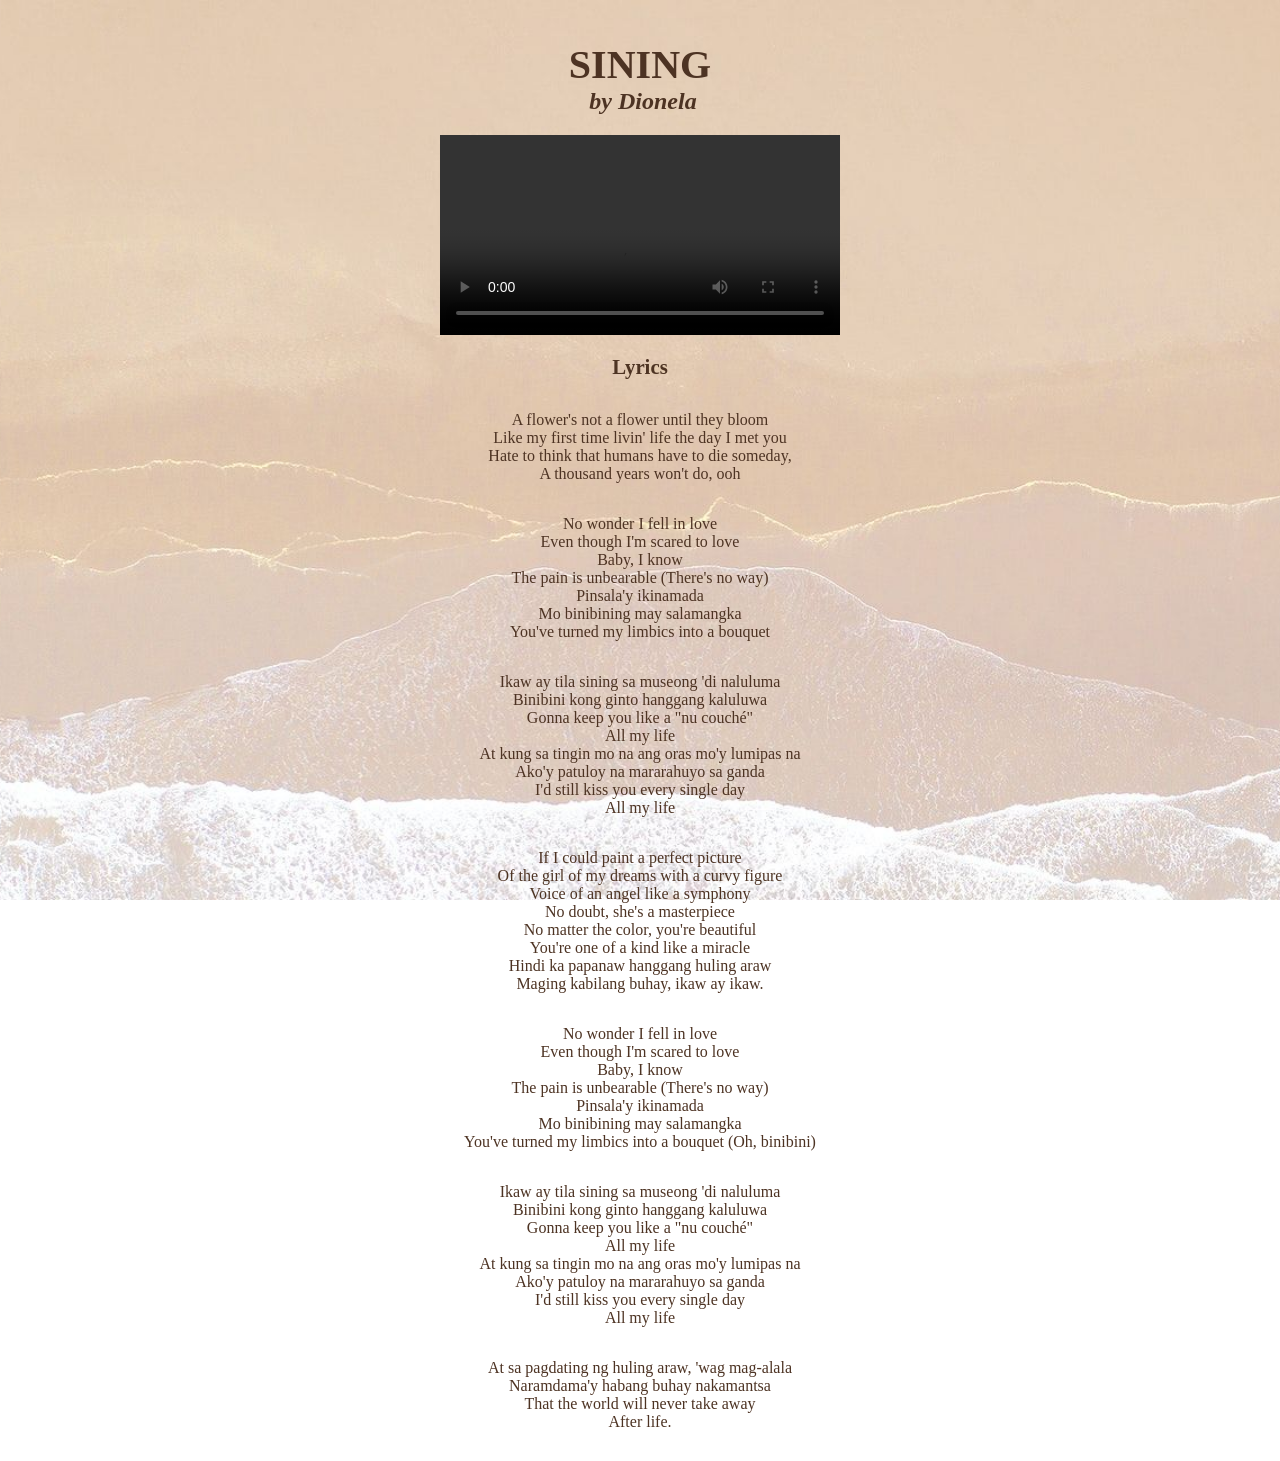
==== webpage/anel.html @ d94d86e1 "Update anel.html" ====
<!DOCTYPE html>
<html lang="en">
<head>
  <title>
    anelcodes
  </title>
<!-- https://htmlpreview.github.io/anel-mgln/DC101-WebDevelopment/blob/c8ae937bc94df86a2f3804c48514e13c9413d950/webpage/anel.htmlt/blob/c8ae937bc94df86a2f3804c48514e13c9413d950/webpage/anel.html -->
<body style="background-image: url(beige.jpg);background-repeat: no repeat; background-position: center;background-attachment: fixed;background-size: cover;">
</body>
    <div id="Song Title" style="color: rgb(77, 51, 35); margin: auto;padding: 0.5%; text-align: center; font-family:Baskerville, serif;">
    <h1 style=" font-size: 2.5rem; padding-bottom: 0; margin-bottom: 0;">
 <h1 style=" font-size: 2.5rem; padding-bottom: 0; margin-bottom: 0;">
    <b>SINING</b><br>
</h1>
<h2 style="font-size: 1.5rem; padding-top: 0; margin-top: 0;">
&nbsp;<i>by Dionela</i>
</h2>

    <video controls src="Dio. Sining.mp4" width="400"></video>

<h4 style="text-align: center; color:rgb(77, 51, 35); margin: auto; padding: auto; font-size: 1.3rem; margin-top: 1rem;">
        Lyrics 
    </h4>
<p style="margin: 1rem; padding: auto; padding-top: 1rem; -webkit-text-fill-color: rgb(77, 51, 35);text-align: center; font-family:Georgia, 'Times New Roman', Times, serif;">
  A flower's not a flower until they bloom <br/>
  Like my first time livin' life the day I met you <br/>
  Hate to think that humans have to die someday,<br/>
  A thousand years won't do, ooh<br/>
</p>
<p style="margin: 1rem; padding: auto; padding-top: 1rem; -webkit-text-fill-color: rgb(77, 51, 35);text-align: center; font-family:Georgia, 'Times New Roman', Times, serif;">
  No wonder I fell in love<br/>
  Even though I'm scared to love<br/>
  Baby, I know<br/>
  The pain is unbearable (There's no way)<br/>
  Pinsala'y ikinamada<br/>
  Mo binibining may salamangka<br/>
  You've turned my limbics into a bouquet<br/>
</p>
<p style="margin: 1rem; padding: auto; padding-top: 1rem; -webkit-text-fill-color: rgb(77, 51, 35);text-align: center; font-family:Georgia, 'Times New Roman', Times, serif;">
  Ikaw ay tila sining sa museong 'di naluluma<br/>
  Binibini kong ginto hanggang kaluluwa<br/>
  Gonna keep you like a "nu couché"<br/>
  All my life<br/>
  At kung sa tingin mo na ang oras mo'y lumipas na<br/>
  Ako'y patuloy na mararahuyo sa ganda<br/>
  I'd still kiss you every single day<br/>
  All my life<br/>
</p>
<p style="margin: 1rem; padding: auto; padding-top: 1rem; -webkit-text-fill-color: rgb(77, 51, 35);text-align: center; font-family:Georgia, 'Times New Roman', Times, serif;">
  If I could paint a perfect picture<br/>
  Of the girl of my dreams with a curvy figure<br/>
  Voice of an angel like a symphony<br/>
  No doubt, she's a masterpiece<br/>
  No matter the color, you're beautiful<br/>
  You're one of a kind like a miracle<br/>
  Hindi ka papanaw hanggang huling araw<br/>
  Maging kabilang buhay, ikaw ay ikaw.<br/>
</p>
 <p style="margin: 1rem; padding: auto; padding-top: 1rem; -webkit-text-fill-color: rgb(77, 51, 35);text-align: center; font-family:Georgia, 'Times New Roman', Times, serif;">
 No wonder I fell in love<br/>
 Even though I'm scared to love<br/>
 Baby, I know<br/>
 The pain is unbearable (There's no way)<br/>
 Pinsala'y ikinamada<br/>
 Mo binibining may salamangka<br/>
 You've turned my limbics into a bouquet (Oh, binibini)<br/>
</p>
<p style="margin: 1rem; padding: auto; padding-top: 1rem; -webkit-text-fill-color: rgb(77, 51, 35);text-align: center; font-family:Georgia, 'Times New Roman', Times, serif;">
 Ikaw ay tila sining sa museong 'di naluluma<br/>
 Binibini kong ginto hanggang kaluluwa<br/>
 Gonna keep you like a "nu couché"<br/>
 All my life<br/>
 At kung sa tingin mo na ang oras mo'y lumipas na<br/>
 Ako'y patuloy na mararahuyo sa ganda<br/>
 I'd still kiss you every single day<br/>
 All my life<br/>
</p>
<p style="margin: 1rem; padding: auto; padding-top: 1rem; -webkit-text-fill-color: rgb(77, 51, 35);text-align: center; font-family:Georgia, 'Times New Roman', Times, serif;">
 At sa pagdating ng huling araw, 'wag mag-alala<br/>
 Naramdama'y habang buhay nakamantsa<br/>
 That the world will never take away<br/>
 After life.<br/>
</p>
 
</div>
</body>
</html>
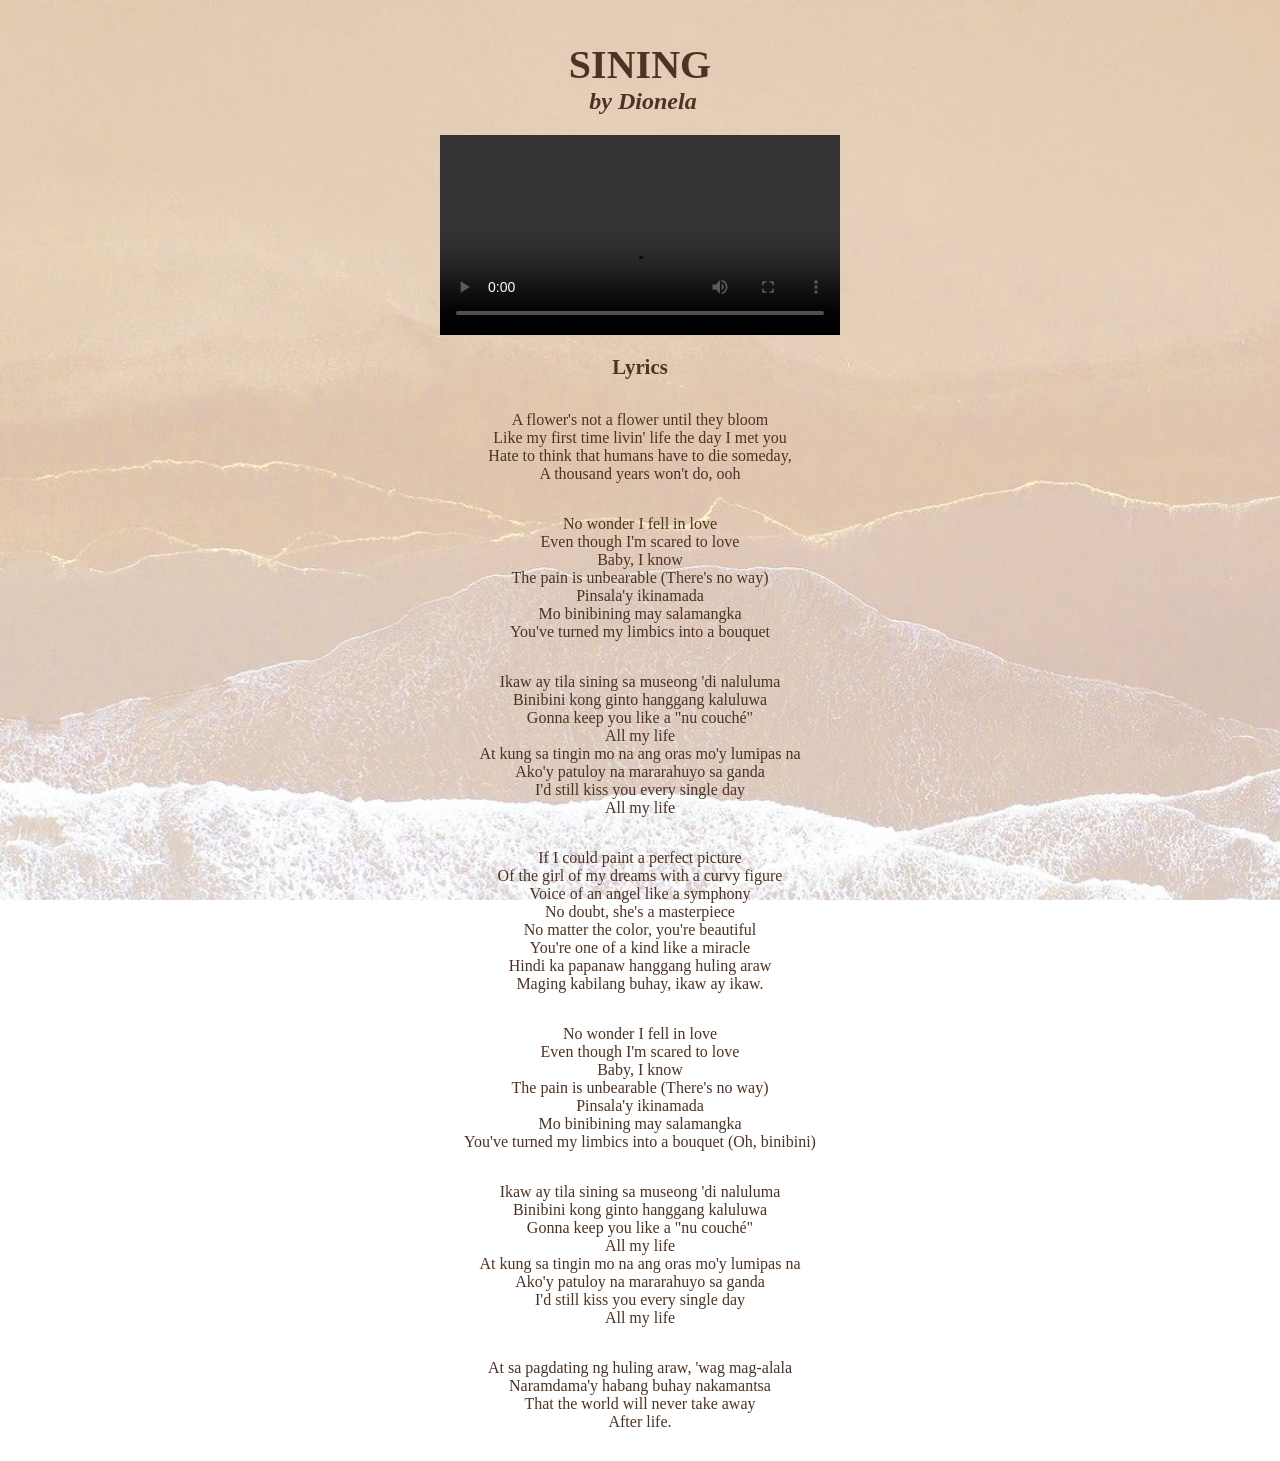
==== commit c9ce320c: "Update anel.html" ====
--- a/webpage/anel.html
+++ b/webpage/anel.html
@@ -4,7 +4,6 @@
   <title>
     anelcodes
   </title>
-<!-- https://htmlpreview.github.io/anel-mgln/DC101-WebDevelopment/blob/c8ae937bc94df86a2f3804c48514e13c9413d950/webpage/anel.htmlt/blob/c8ae937bc94df86a2f3804c48514e13c9413d950/webpage/anel.html -->
 <body style="background-image: url(beige.jpg);background-repeat: no repeat; background-position: center;background-attachment: fixed;background-size: cover;">
 </body>
     <div id="Song Title" style="color: rgb(77, 51, 35); margin: auto;padding: 0.5%; text-align: center; font-family:Baskerville, serif;">
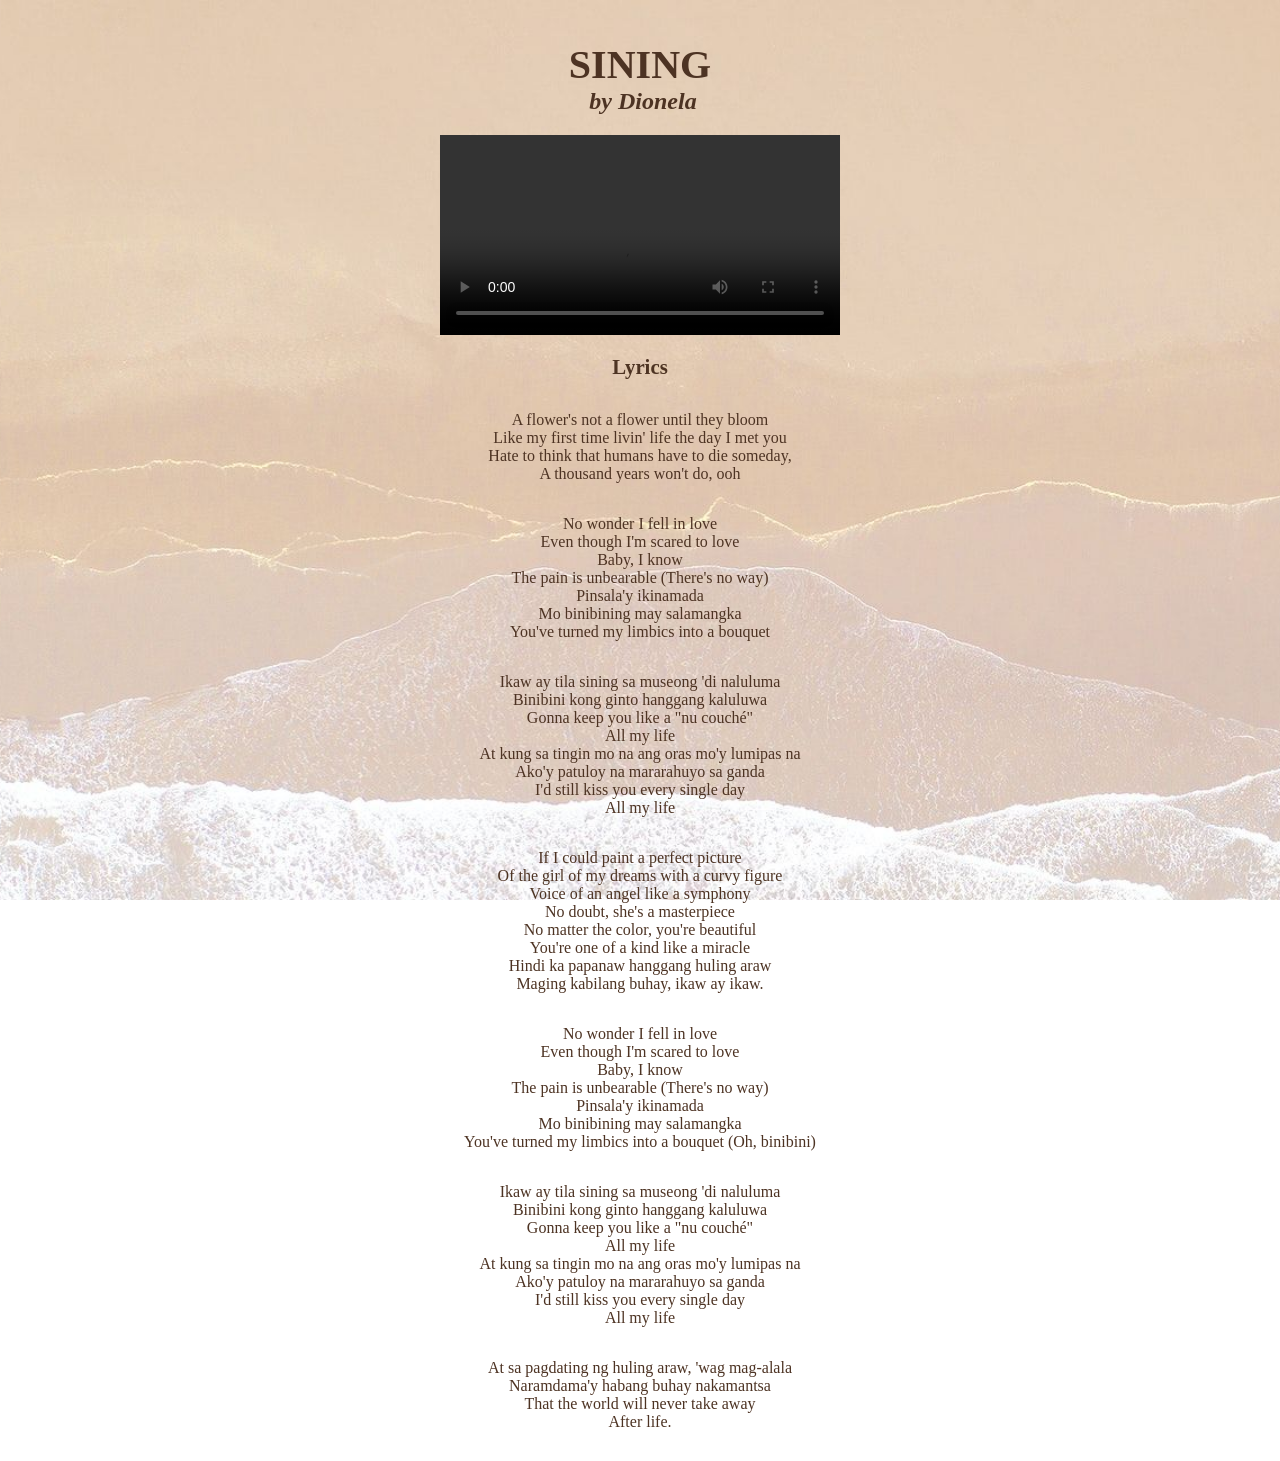
==== commit 471e7060: "Update anel.html" ====
--- a/webpage/anel.html
+++ b/webpage/anel.html
@@ -4,6 +4,7 @@
   <title>
     anelcodes
   </title>
+<!--   https://htmlpreview.github.io/https://github.com/anel-mgln/DC101-WebDevelopment/blob/c9ce320c73afb2a7b6d3e64f10574ed6339a9a49/webpage/anel.html -->
 <body style="background-image: url(beige.jpg);background-repeat: no repeat; background-position: center;background-attachment: fixed;background-size: cover;">
 </body>
     <div id="Song Title" style="color: rgb(77, 51, 35); margin: auto;padding: 0.5%; text-align: center; font-family:Baskerville, serif;">
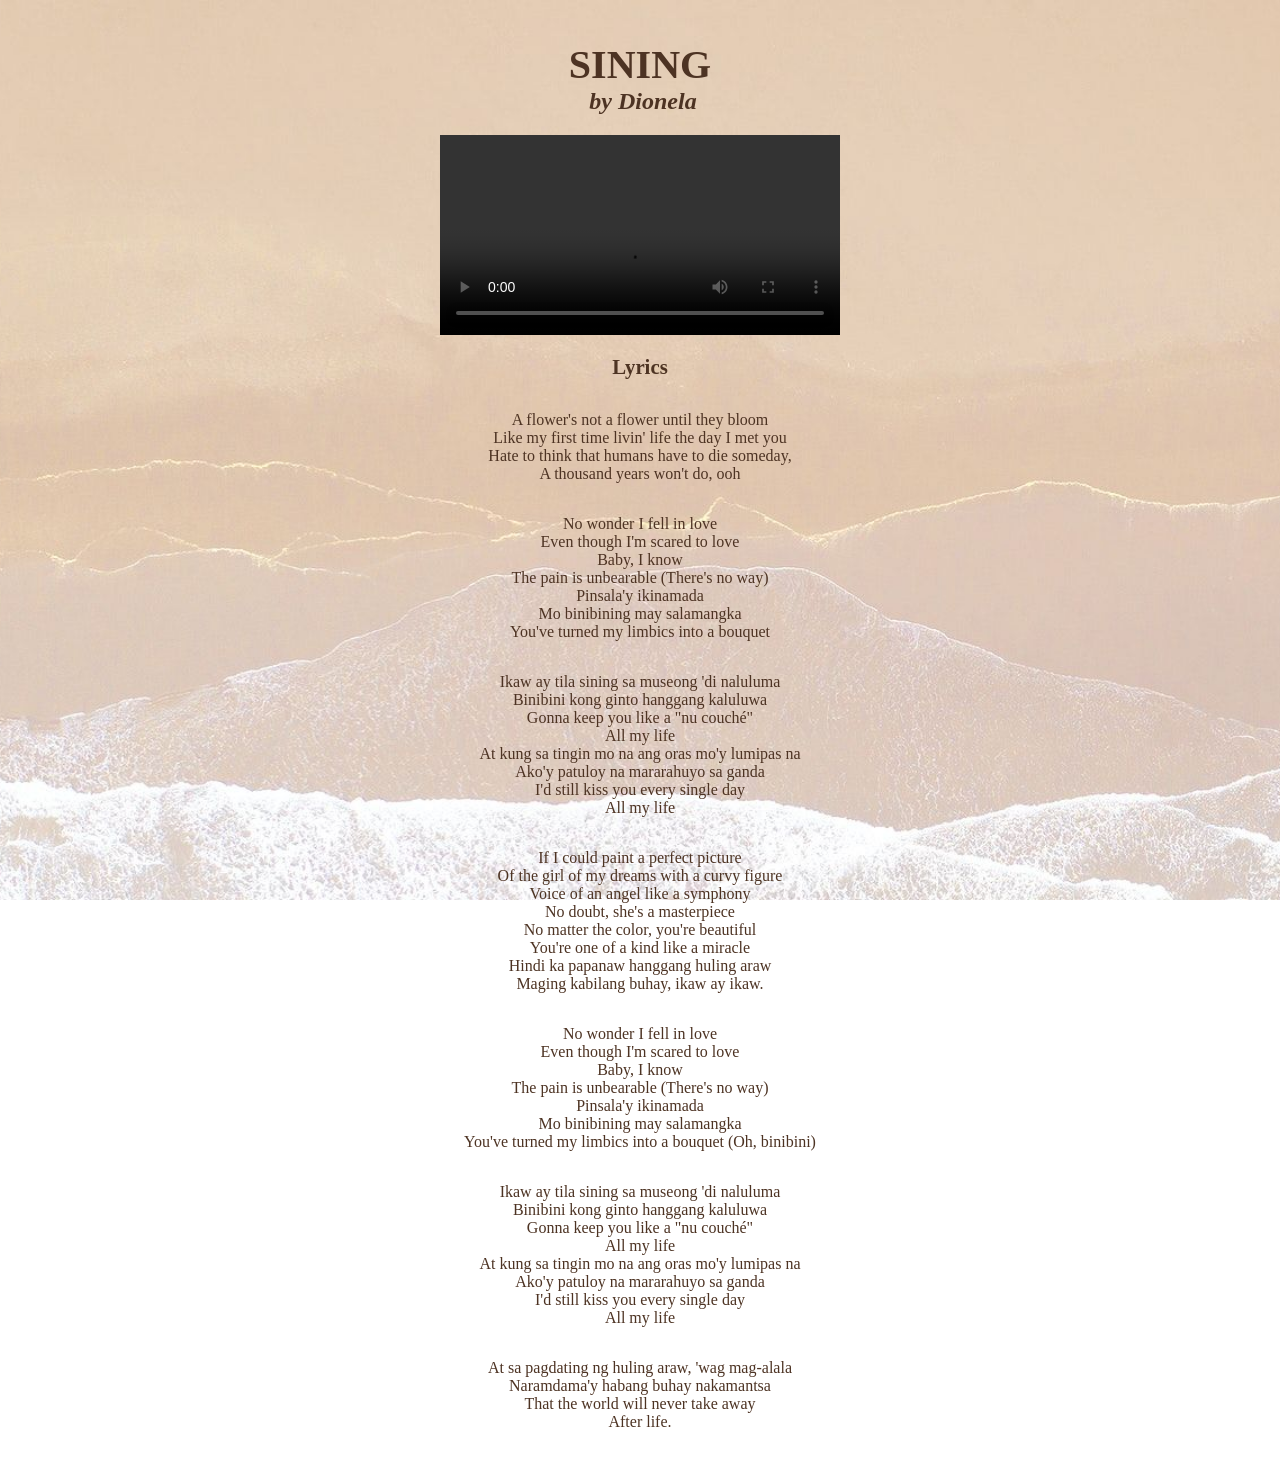
==== commit 7b1c2b37: "Update anel.html" ====
--- a/webpage/anel.html
+++ b/webpage/anel.html
@@ -4,7 +4,7 @@
   <title>
     anelcodes
   </title>
-<!--   https://htmlpreview.github.io/https://github.com/anel-mgln/DC101-WebDevelopment/blob/c9ce320c73afb2a7b6d3e64f10574ed6339a9a49/webpage/anel.html -->
+<!-- https://github.com/anel-mgln/DC101-WebDevelopment/blob/c9ce320c73afb2a7b6d3e64f10574ed6339a9a49/webpage/anel.html -->
 <body style="background-image: url(beige.jpg);background-repeat: no repeat; background-position: center;background-attachment: fixed;background-size: cover;">
 </body>
     <div id="Song Title" style="color: rgb(77, 51, 35); margin: auto;padding: 0.5%; text-align: center; font-family:Baskerville, serif;">
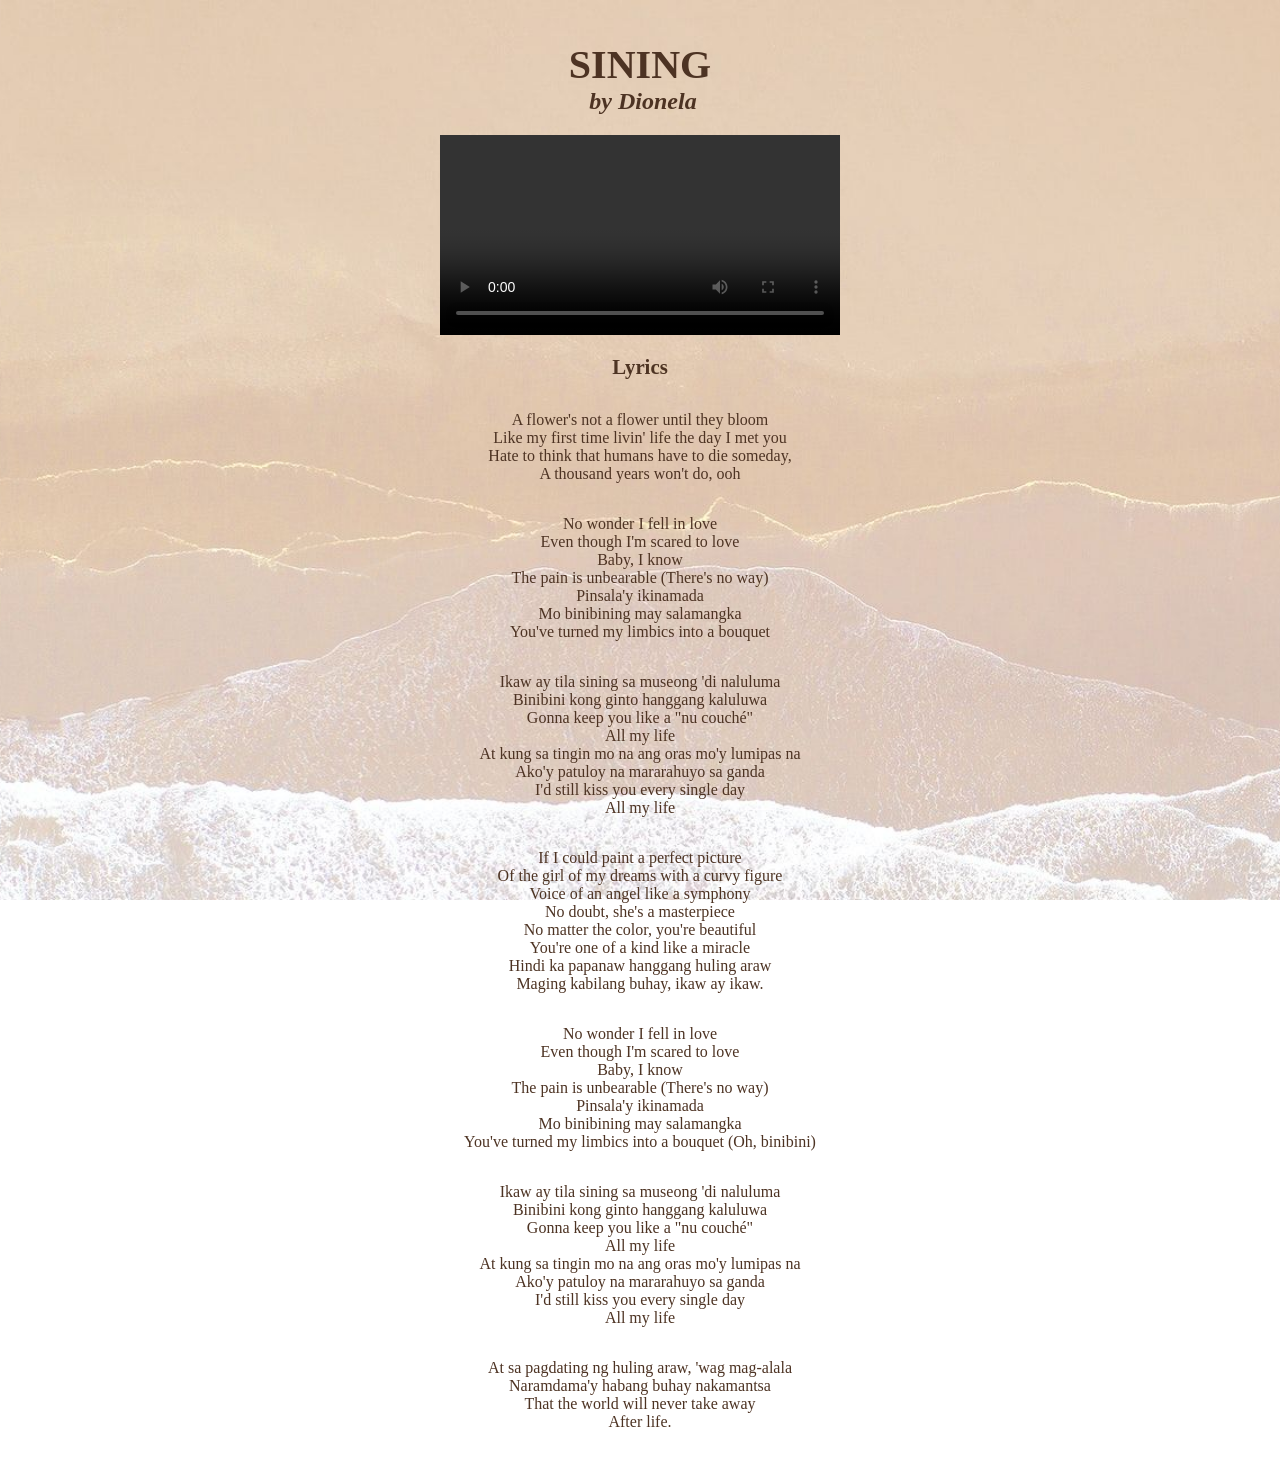
==== commit 4f1d3780: "Update anel.html" ====
--- a/webpage/anel.html
+++ b/webpage/anel.html
@@ -4,7 +4,7 @@
   <title>
     anelcodes
   </title>
-<!-- https://github.com/anel-mgln/DC101-WebDevelopment/blob/c9ce320c73afb2a7b6d3e64f10574ed6339a9a49/webpage/anel.html -->
+<!-- https://htmlpreview.github.io/https://github.com/anel-mgln/DC101-WebDevelopment/blob/c9ce320c73afb2a7b6d3e64f10574ed6339a9a49/webpage/anel.html -->
 <body style="background-image: url(beige.jpg);background-repeat: no repeat; background-position: center;background-attachment: fixed;background-size: cover;">
 </body>
     <div id="Song Title" style="color: rgb(77, 51, 35); margin: auto;padding: 0.5%; text-align: center; font-family:Baskerville, serif;">
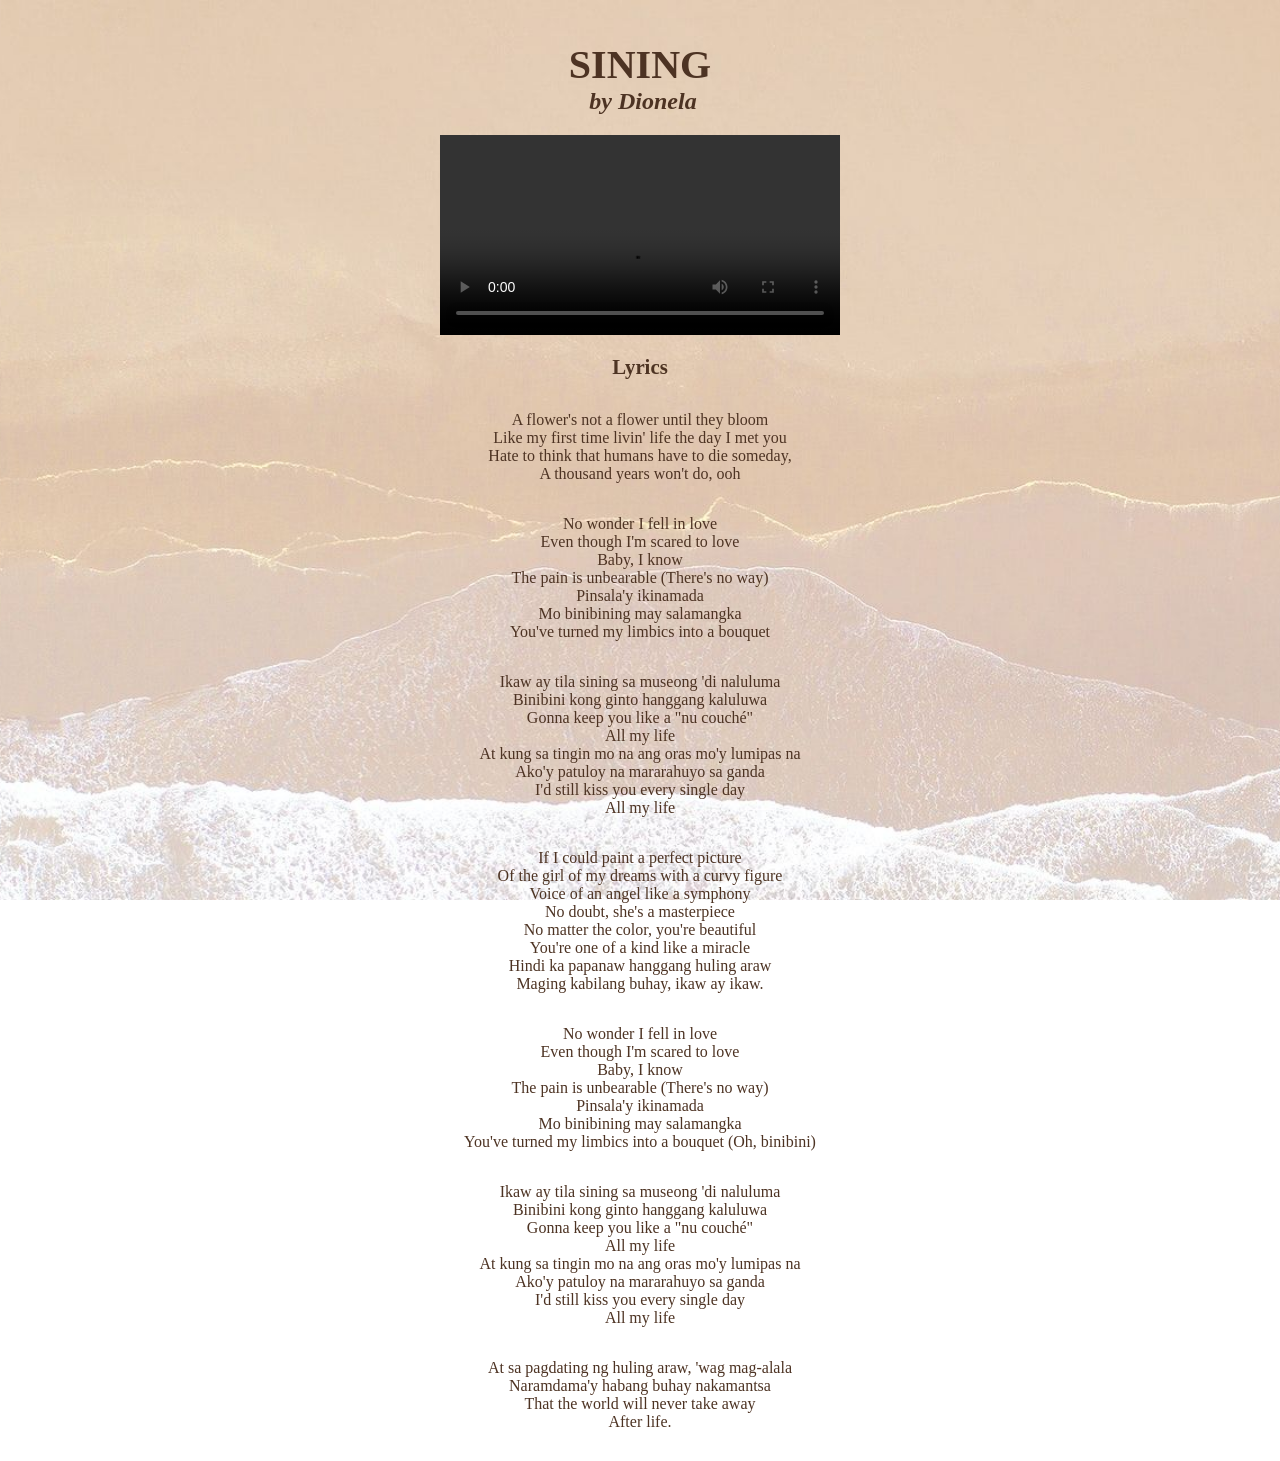
==== commit 17685541: "Update anel.html" ====
--- a/webpage/anel.html
+++ b/webpage/anel.html
@@ -4,7 +4,7 @@
   <title>
     anelcodes
   </title>
-<!-- https://htmlpreview.github.io/https://github.com/anel-mgln/DC101-WebDevelopment/blob/c9ce320c73afb2a7b6d3e64f10574ed6339a9a49/webpage/anel.html -->
+<!-- https://htmlpreview.github.io/?https://github.com/anel-mgln/DC101-WebDevelopment/blob/c9ce320c73afb2a7b6d3e64f10574ed6339a9a49/webpage/anel.html -->
 <body style="background-image: url(beige.jpg);background-repeat: no repeat; background-position: center;background-attachment: fixed;background-size: cover;">
 </body>
     <div id="Song Title" style="color: rgb(77, 51, 35); margin: auto;padding: 0.5%; text-align: center; font-family:Baskerville, serif;">
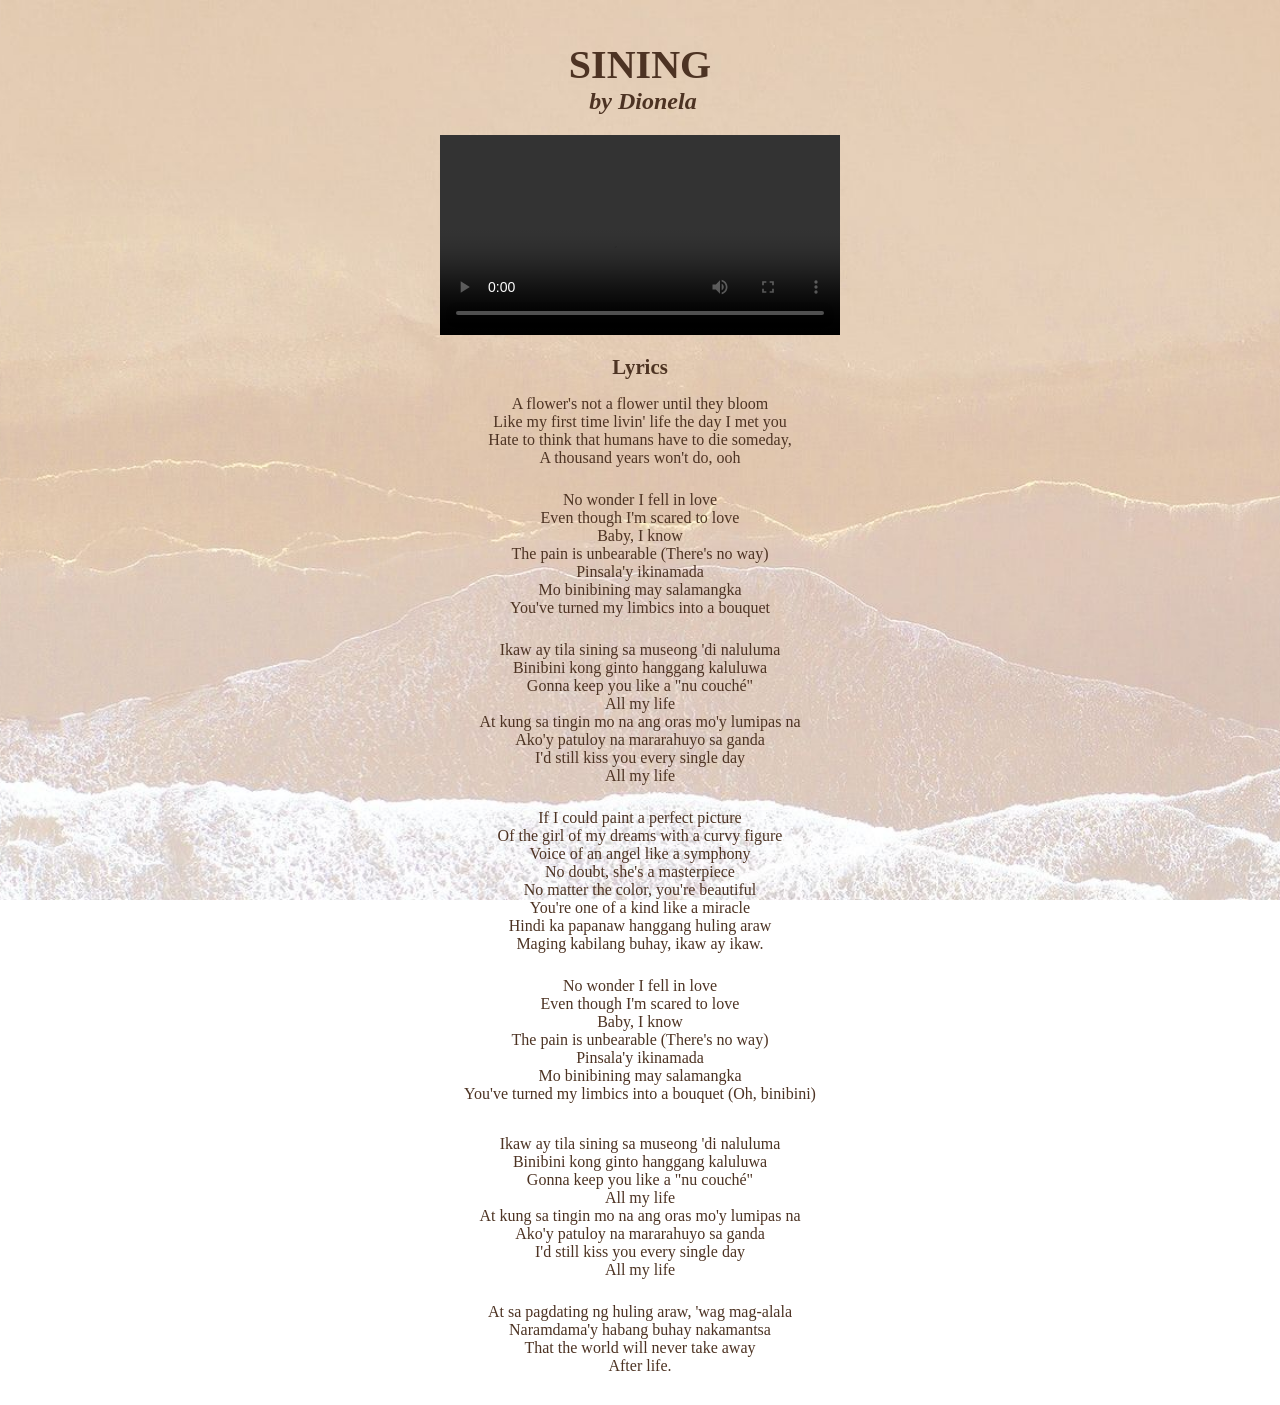
==== commit 74d05320: "Update anel.html" ====
--- a/webpage/anel.html
+++ b/webpage/anel.html
@@ -21,13 +21,13 @@
 <h4 style="text-align: center; color:rgb(77, 51, 35); margin: auto; padding: auto; font-size: 1.3rem; margin-top: 1rem;">
         Lyrics 
     </h4>
-<p style="margin: 1rem; padding: auto; padding-top: 1rem; -webkit-text-fill-color: rgb(77, 51, 35);text-align: center; font-family:Georgia, 'Times New Roman', Times, serif;">
+<p style="margin: 1rem; padding: auto; padding-top: 1ich; -webkit-text-fill-color: rgb(77, 51, 35);text-align: center; font-family:Georgia, 'Times New Roman', Times, serif;">
   A flower's not a flower until they bloom <br/>
   Like my first time livin' life the day I met you <br/>
   Hate to think that humans have to die someday,<br/>
   A thousand years won't do, ooh<br/>
 </p>
-<p style="margin: 1rem; padding: auto; padding-top: 1rem; -webkit-text-fill-color: rgb(77, 51, 35);text-align: center; font-family:Georgia, 'Times New Roman', Times, serif;">
+<p style="margin: 1rem; padding: auto; padding-top: 1ch; -webkit-text-fill-color: rgb(77, 51, 35);text-align: center; font-family:Georgia, 'Times New Roman', Times, serif;">
   No wonder I fell in love<br/>
   Even though I'm scared to love<br/>
   Baby, I know<br/>
@@ -36,7 +36,7 @@
   Mo binibining may salamangka<br/>
   You've turned my limbics into a bouquet<br/>
 </p>
-<p style="margin: 1rem; padding: auto; padding-top: 1rem; -webkit-text-fill-color: rgb(77, 51, 35);text-align: center; font-family:Georgia, 'Times New Roman', Times, serif;">
+<p style="margin: 1rem; padding: auto; padding-top: 1ch; -webkit-text-fill-color: rgb(77, 51, 35);text-align: center; font-family:Georgia, 'Times New Roman', Times, serif;">
   Ikaw ay tila sining sa museong 'di naluluma<br/>
   Binibini kong ginto hanggang kaluluwa<br/>
   Gonna keep you like a "nu couché"<br/>
@@ -46,7 +46,7 @@
   I'd still kiss you every single day<br/>
   All my life<br/>
 </p>
-<p style="margin: 1rem; padding: auto; padding-top: 1rem; -webkit-text-fill-color: rgb(77, 51, 35);text-align: center; font-family:Georgia, 'Times New Roman', Times, serif;">
+<p style="margin: 1rem; padding: auto; padding-top: 1ch; -webkit-text-fill-color: rgb(77, 51, 35);text-align: center; font-family:Georgia, 'Times New Roman', Times, serif;">
   If I could paint a perfect picture<br/>
   Of the girl of my dreams with a curvy figure<br/>
   Voice of an angel like a symphony<br/>
@@ -56,7 +56,7 @@
   Hindi ka papanaw hanggang huling araw<br/>
   Maging kabilang buhay, ikaw ay ikaw.<br/>
 </p>
- <p style="margin: 1rem; padding: auto; padding-top: 1rem; -webkit-text-fill-color: rgb(77, 51, 35);text-align: center; font-family:Georgia, 'Times New Roman', Times, serif;">
+ <p style="margin: 1rem; padding: auto; padding-top: 1ch; -webkit-text-fill-color: rgb(77, 51, 35);text-align: center; font-family:Georgia, 'Times New Roman', Times, serif;">
  No wonder I fell in love<br/>
  Even though I'm scared to love<br/>
  Baby, I know<br/>
@@ -75,7 +75,7 @@
  I'd still kiss you every single day<br/>
  All my life<br/>
 </p>
-<p style="margin: 1rem; padding: auto; padding-top: 1rem; -webkit-text-fill-color: rgb(77, 51, 35);text-align: center; font-family:Georgia, 'Times New Roman', Times, serif;">
+<p style="margin: 1rem; padding: auto; padding-top: 1ch; -webkit-text-fill-color: rgb(77, 51, 35);text-align: center; font-family:Georgia, 'Times New Roman', Times, serif;">
  At sa pagdating ng huling araw, 'wag mag-alala<br/>
  Naramdama'y habang buhay nakamantsa<br/>
  That the world will never take away<br/>
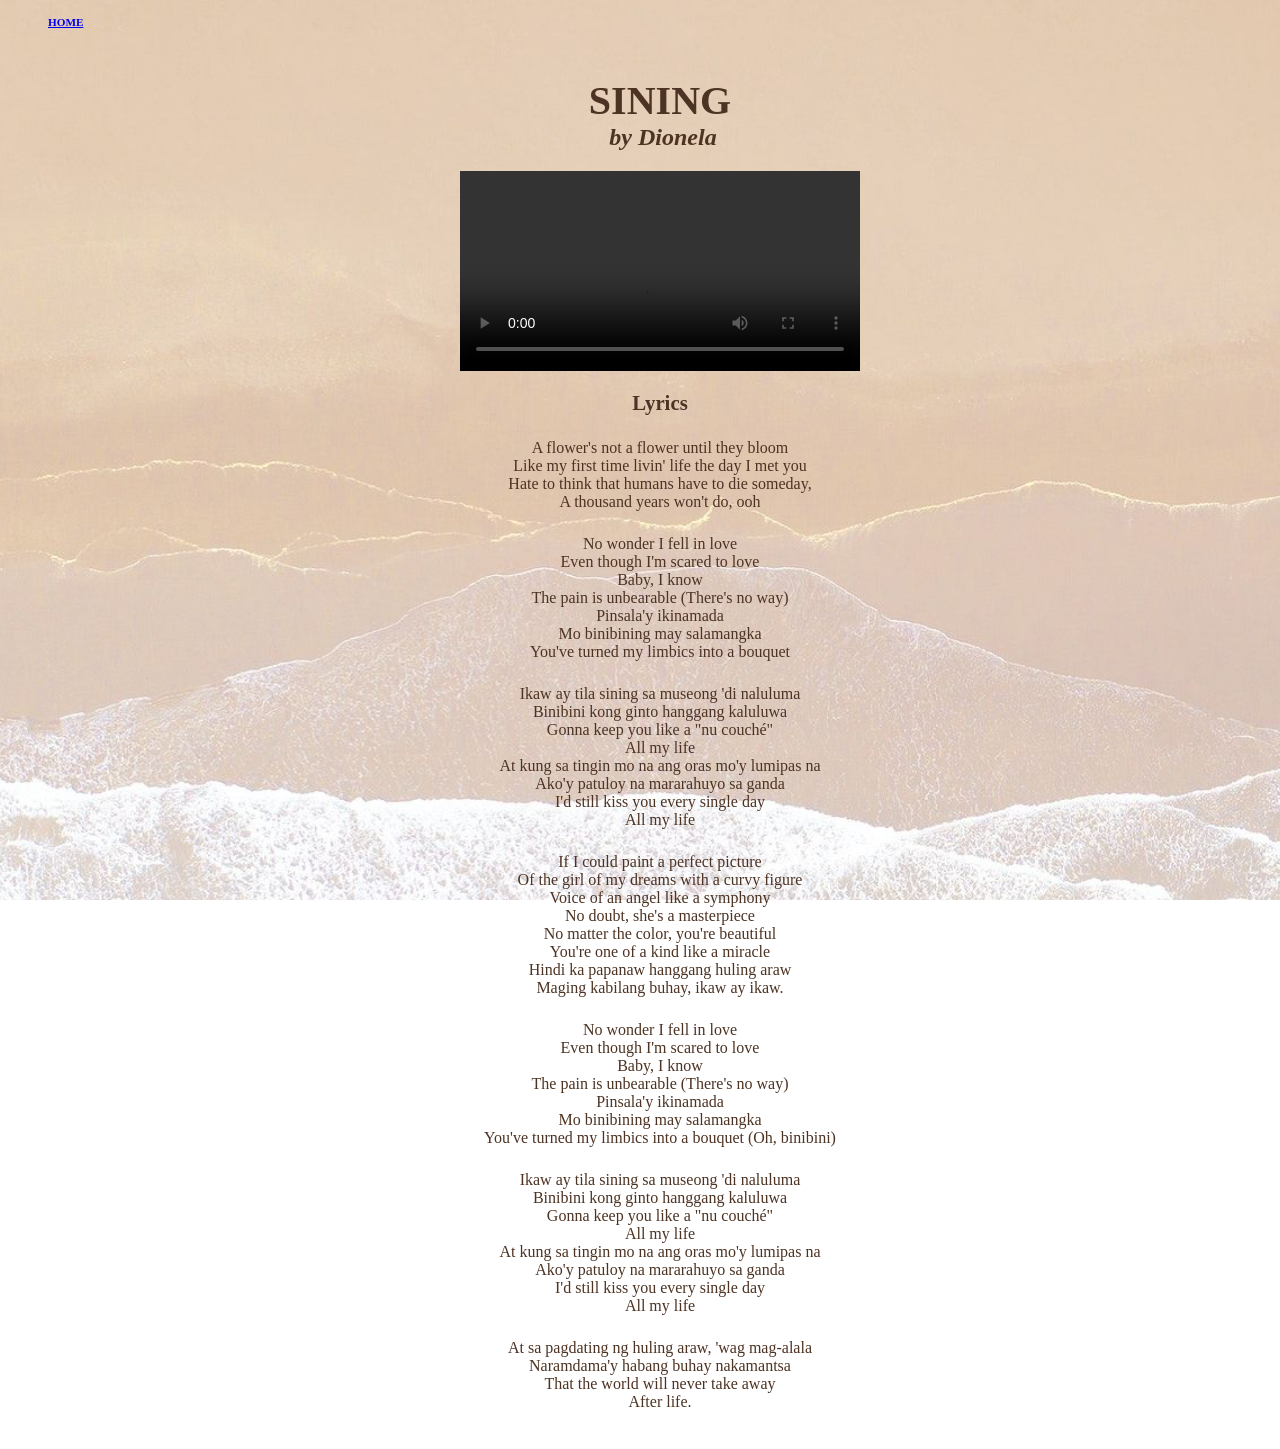
==== commit ab192b02: "Add files via upload" ====
--- a/webpage/anel.html
+++ b/webpage/anel.html
@@ -4,9 +4,13 @@
   <title>
     anelcodes
   </title>
-<!-- https://htmlpreview.github.io/?https://github.com/anel-mgln/DC101-WebDevelopment/blob/c9ce320c73afb2a7b6d3e64f10574ed6339a9a49/webpage/anel.html -->
+</head>
 <body style="background-image: url(beige.jpg);background-repeat: no repeat; background-position: center;background-attachment: fixed;background-size: cover;">
 </body>
+<ul>
+  <h2 style="font-size: 0.7rem;padding: auto;">
+  <a href="bio.html">HOME</a></ul>
+ <ul>
     <div id="Song Title" style="color: rgb(77, 51, 35); margin: auto;padding: 0.5%; text-align: center; font-family:Baskerville, serif;">
     <h1 style=" font-size: 2.5rem; padding-bottom: 0; margin-bottom: 0;">
  <h1 style=" font-size: 2.5rem; padding-bottom: 0; margin-bottom: 0;">
@@ -21,11 +25,11 @@
 <h4 style="text-align: center; color:rgb(77, 51, 35); margin: auto; padding: auto; font-size: 1.3rem; margin-top: 1rem;">
         Lyrics 
     </h4>
-<p style="margin: 1rem; padding: auto; padding-top: 1ich; -webkit-text-fill-color: rgb(77, 51, 35);text-align: center; font-family:Georgia, 'Times New Roman', Times, serif;">
+<p style="margin: 1rem; padding: auto; padding-top: 1ch; -webkit-text-fill-color: rgb(77, 51, 35);text-align: center; font-family:Georgia, 'Times New Roman', Times, serif;">
   A flower's not a flower until they bloom <br/>
   Like my first time livin' life the day I met you <br/>
   Hate to think that humans have to die someday,<br/>
-  A thousand years won't do, ooh<br/>
+  A thousand years won't do, ooh
 </p>
 <p style="margin: 1rem; padding: auto; padding-top: 1ch; -webkit-text-fill-color: rgb(77, 51, 35);text-align: center; font-family:Georgia, 'Times New Roman', Times, serif;">
   No wonder I fell in love<br/>
@@ -34,7 +38,7 @@
   The pain is unbearable (There's no way)<br/>
   Pinsala'y ikinamada<br/>
   Mo binibining may salamangka<br/>
-  You've turned my limbics into a bouquet<br/>
+  You've turned my limbics into a bouquet
 </p>
 <p style="margin: 1rem; padding: auto; padding-top: 1ch; -webkit-text-fill-color: rgb(77, 51, 35);text-align: center; font-family:Georgia, 'Times New Roman', Times, serif;">
   Ikaw ay tila sining sa museong 'di naluluma<br/>
@@ -44,7 +48,7 @@
   At kung sa tingin mo na ang oras mo'y lumipas na<br/>
   Ako'y patuloy na mararahuyo sa ganda<br/>
   I'd still kiss you every single day<br/>
-  All my life<br/>
+  All my life
 </p>
 <p style="margin: 1rem; padding: auto; padding-top: 1ch; -webkit-text-fill-color: rgb(77, 51, 35);text-align: center; font-family:Georgia, 'Times New Roman', Times, serif;">
   If I could paint a perfect picture<br/>
@@ -54,7 +58,7 @@
   No matter the color, you're beautiful<br/>
   You're one of a kind like a miracle<br/>
   Hindi ka papanaw hanggang huling araw<br/>
-  Maging kabilang buhay, ikaw ay ikaw.<br/>
+  Maging kabilang buhay, ikaw ay ikaw.
 </p>
  <p style="margin: 1rem; padding: auto; padding-top: 1ch; -webkit-text-fill-color: rgb(77, 51, 35);text-align: center; font-family:Georgia, 'Times New Roman', Times, serif;">
  No wonder I fell in love<br/>
@@ -63,9 +67,9 @@
  The pain is unbearable (There's no way)<br/>
  Pinsala'y ikinamada<br/>
  Mo binibining may salamangka<br/>
- You've turned my limbics into a bouquet (Oh, binibini)<br/>
+ You've turned my limbics into a bouquet (Oh, binibini)
 </p>
-<p style="margin: 1rem; padding: auto; padding-top: 1rem; -webkit-text-fill-color: rgb(77, 51, 35);text-align: center; font-family:Georgia, 'Times New Roman', Times, serif;">
+<p style="margin: 1rem; padding: auto; padding-top: 1ch; -webkit-text-fill-color: rgb(77, 51, 35);text-align: center; font-family:Georgia, 'Times New Roman', Times, serif;">
  Ikaw ay tila sining sa museong 'di naluluma<br/>
  Binibini kong ginto hanggang kaluluwa<br/>
  Gonna keep you like a "nu couché"<br/>
@@ -73,13 +77,13 @@
  At kung sa tingin mo na ang oras mo'y lumipas na<br/>
  Ako'y patuloy na mararahuyo sa ganda<br/>
  I'd still kiss you every single day<br/>
- All my life<br/>
+ All my life
 </p>
 <p style="margin: 1rem; padding: auto; padding-top: 1ch; -webkit-text-fill-color: rgb(77, 51, 35);text-align: center; font-family:Georgia, 'Times New Roman', Times, serif;">
  At sa pagdating ng huling araw, 'wag mag-alala<br/>
  Naramdama'y habang buhay nakamantsa<br/>
  That the world will never take away<br/>
- After life.<br/>
+ After life.
 </p>
  
 </div>
